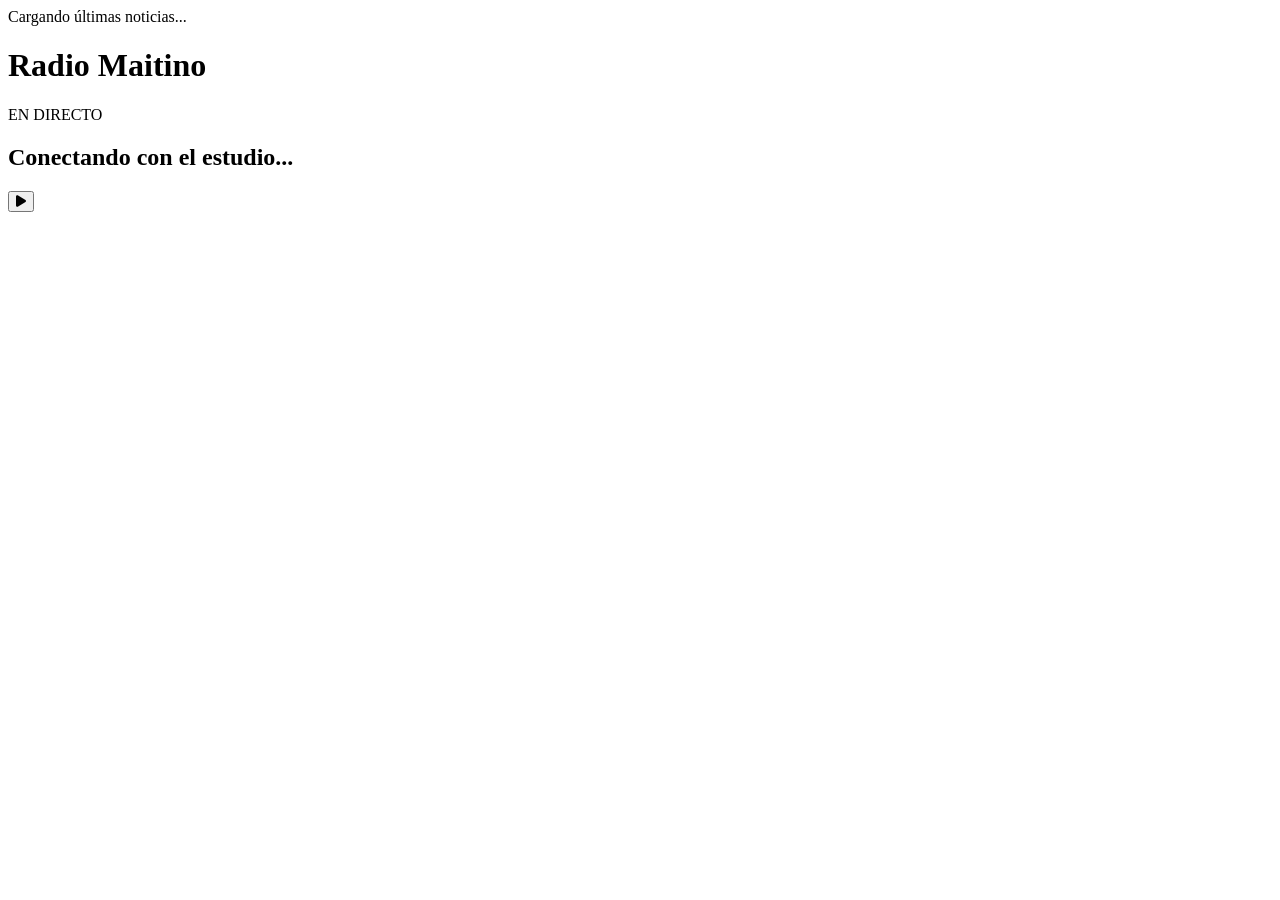
==== index.html @ 3a6539d5 "Create index.html" ====
<!DOCTYPE html>
<html lang="es">
<head>
    <meta charset="UTF-8">
    <meta name="viewport" content="width=device-width, initial-scale=1.0">
    <title>Radio Maitino | Emisión Profesional</title>
    <!-- Fuentes e Iconos que pediste -->
    <link href="https://cdnjs.cloudflare.com/ajax/libs/font-awesome/6.4.0/css/all.min.css" rel="stylesheet">
    <link rel="preconnect" href="https://fonts.googleapis.com">
    <link rel="preconnect" href="https://fonts.gstatic.com" crossorigin>
    <link href="https://fonts.googleapis.com/css2?family=Inter:wght@300;400;600;800&family=JetBrains+Mono:wght@400;700&display=swap" rel="stylesheet">
    <!-- Enlace a tu archivo de estilos -->
    <link rel="stylesheet" href="style.css">
</head>
<body>
    <!-- Banner de Noticias (Oculto por defecto, se activa por JS) -->
    <div class="news-banner-container" id="news-container">
        <div class="news-banner-text" id="news-text">Cargando últimas noticias...</div>
    </div>

    <!-- Reproductor de Radio -->
    <div class="radio-player">
        <div class="radio-header">
            <h1>Radio Maitino</h1>
            <p class="live-indicator"><span class="dot"></span> EN DIRECTO</p>
        </div>
        
        <div class="track-info">
            <h2 id="current-track">Conectando con el estudio...</h2>
        </div>

        <!-- Reproductor de Audio (Oculto, lo controlamos con botones) -->
        <audio id="audio-player" preload="auto"></audio>

        <div class="controls">
            <button id="play-btn" class="play-btn"><i class="fas fa-play"></i></button>
        </div>
    </div>

    <!-- Enlace a tu archivo de lógica -->
    <script src="script.js"></script>
</body>
</html>
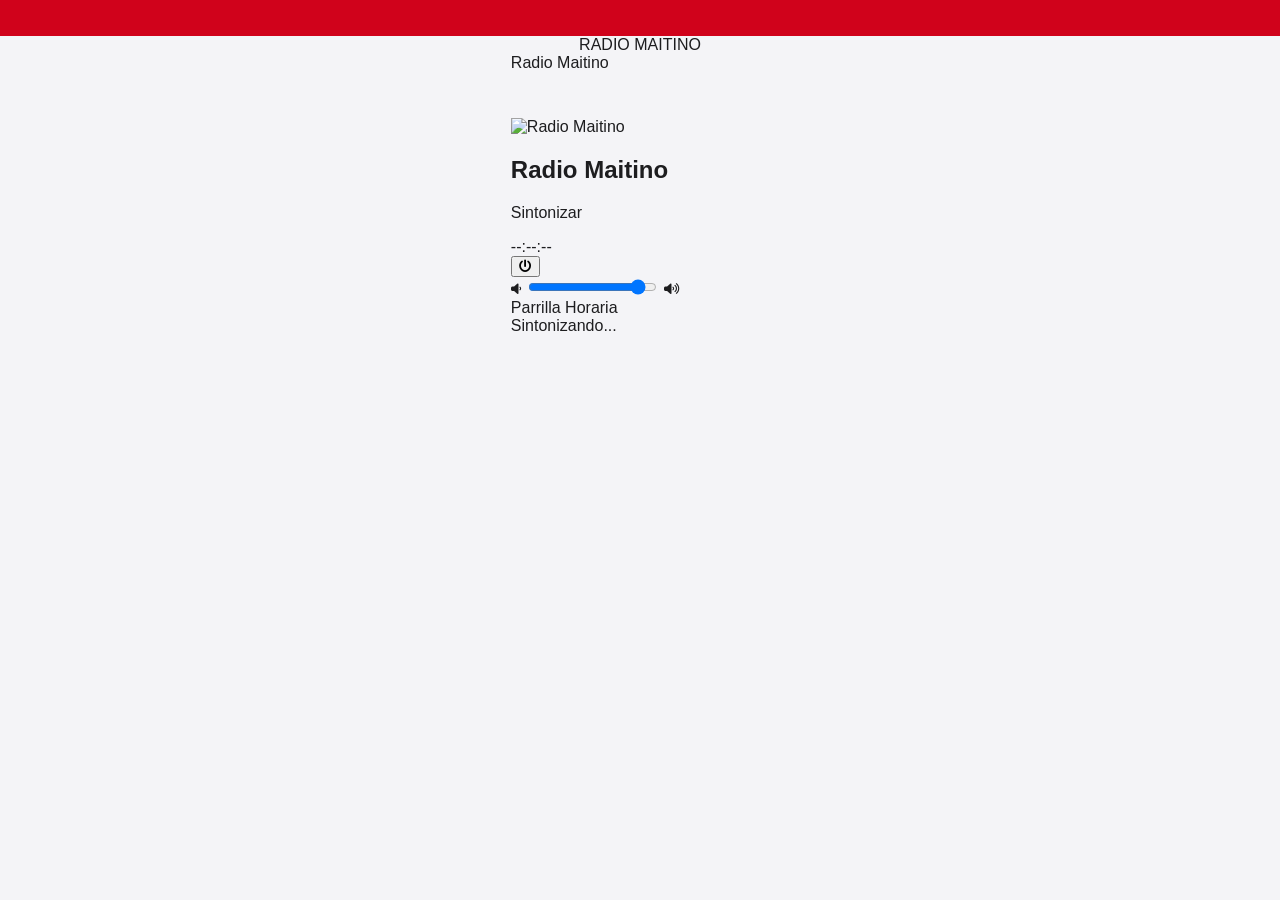
==== commit b6d545e9: "Update index.html" ====
--- a/index.html
+++ b/index.html
@@ -4,40 +4,62 @@
     <meta charset="UTF-8">
     <meta name="viewport" content="width=device-width, initial-scale=1.0">
     <title>Radio Maitino | Emisión Profesional</title>
-    <!-- Fuentes e Iconos que pediste -->
+    
+    <!-- Fuentes e Iconos -->
     <link href="https://cdnjs.cloudflare.com/ajax/libs/font-awesome/6.4.0/css/all.min.css" rel="stylesheet">
     <link rel="preconnect" href="https://fonts.googleapis.com">
     <link rel="preconnect" href="https://fonts.gstatic.com" crossorigin>
     <link href="https://fonts.googleapis.com/css2?family=Inter:wght@300;400;600;800&family=JetBrains+Mono:wght@400;700&display=swap" rel="stylesheet">
-    <!-- Enlace a tu archivo de estilos -->
+    
+    <!-- Librería PeerJS para el directo -->
+    <script src="https://unpkg.com/peerjs@1.5.2/dist/peerjs.min.js"></script>
+    
+    <!-- Conexión a tu archivo de estilos -->
     <link rel="stylesheet" href="style.css">
 </head>
 <body>
-    <!-- Banner de Noticias (Oculto por defecto, se activa por JS) -->
-    <div class="news-banner-container" id="news-container">
-        <div class="news-banner-text" id="news-text">Cargando últimas noticias...</div>
+    <div id="news-banner-container" class="news-banner-container">
+        <div class="news-banner-text" id="news-banner-text"></div>
     </div>
+    
+    <header>
+        <div class="brand"><div class="tally-light" id="tally"></div>RADIO MAITINO</div>
+    </header>
 
-    <!-- Reproductor de Radio -->
-    <div class="radio-player">
-        <div class="radio-header">
-            <h1>Radio Maitino</h1>
-            <p class="live-indicator"><span class="dot"></span> EN DIRECTO</p>
-        </div>
-        
-        <div class="track-info">
-            <h2 id="current-track">Conectando con el estudio...</h2>
+    <div class="studio-wrapper">
+        <div class="broadcast-card">
+            <div id="status-badge" class="status-badge">Radio Maitino</div>
+            <div class="album-art" id="art">
+                <img id="art-img" src="https://ia600602.us.archive.org/32/items/r-maitino-psd-1400.1400/r%20maitino%20psd%201400.1400.png" alt="Radio Maitino">
+                <canvas id="visualizer-canvas" width="140" height="60"></canvas>
+            </div>
+            <h2 id="main-title">Radio Maitino</h2>
+            <p class="subtitle" id="sub-title">Sintonizar</p>
+            <div class="clock-display" id="clock">--:--:--</div>
+            
+            <button class="pwr-btn" id="pwr-btn" onclick="toggleBroadcast()">
+                <i class="fas fa-power-off"></i>
+            </button>
+            
+            <div class="volume-control">
+                <i class="fas fa-volume-down fa-xs"></i>
+                <input type="range" min="0" max="1" step="0.01" value="0.9" oninput="userVolume = this.value; if(elLiveAudio && currentMode === 'ESTUDIO_LIVE') elLiveAudio.volume = this.value;">
+                <i class="fas fa-volume-up fa-xs"></i>
+            </div>
         </div>
 
-        <!-- Reproductor de Audio (Oculto, lo controlamos con botones) -->
-        <audio id="audio-player" preload="auto"></audio>
-
-        <div class="controls">
-            <button id="play-btn" class="play-btn"><i class="fas fa-play"></i></button>
+        <div class="schedule-card">
+            <div class="schedule-title">Parrilla Horaria</div>
+            <div id="schedule-list"><div class="schedule-item">Sintonizando...</div></div>
         </div>
     </div>
 
-    <!-- Enlace a tu archivo de lógica -->
+    <!-- Reproductores de audio ocultos -->
+    <audio id="deck-a" preload="metadata" playsinline></audio>
+    <audio id="deck-b" preload="metadata" playsinline></audio>
+    <audio id="external-live-audio" autoplay playsinline hidden></audio>
+
+    <!-- Conexión a tu archivo de lógica (al final para que cargue mejor) -->
     <script src="script.js"></script>
 </body>
 </html>
--- a/style.css
+++ b/style.css
@@ -0,0 +1,133 @@
+:root { 
+    --broadcast-red: #d0021b; 
+    --studio-dark: #111111; 
+    --surface: #ffffff; 
+    --bg-color: #f4f4f7; 
+    --text-primary: #1d1d1f; 
+    --text-secondary: #86868b; 
+    --border-subtle: #e5e5ea; 
+    --shadow-elevation: 0 10px 40px -10px rgba(0, 0, 0, 0.08); 
+} 
+
+body.theme-dark { 
+    --surface: #1e1e1e; 
+    --bg-color: #121212; 
+    --text-primary: #f5f5f7; 
+    --text-secondary: #a1a1a6; 
+    --border-subtle: #333; 
+    --studio-dark: #ffffff; 
+} 
+
+body { 
+    background-color: var(--bg-color); 
+    color: var(--text-primary); 
+    font-family: 'Inter', sans-serif; 
+    margin: 0; 
+    display: flex; 
+    flex-direction: column; 
+    align-items: center; 
+    min-height: 100vh; 
+    -webkit-font-smoothing: antialiased; 
+    transition: background-color 0.4s, color 0.4s; 
+} 
+
+/* --- BANNER DE NOTICIAS --- */
+.news-banner-container { 
+    width: 100%; 
+    background: var(--broadcast-red); 
+    color: white; 
+    overflow: hidden; 
+    white-space: nowrap; 
+    padding: 10px 0; 
+    font-size: 0.9rem; 
+    font-weight: 600; 
+    display: block; /* Cambiado a block para que se vea */
+    z-index: 20; 
+    position: relative; 
+    letter-spacing: 0.5px;
+} 
+
+.news-banner-text { 
+    display: inline-block; 
+    padding-left: 100%; 
+    animation: scroll-left 30s linear infinite; 
+} 
+
+@keyframes scroll-left { 
+    0% { transform: translateX(0); } 
+    100% { transform: translateX(-100%); } 
+}
+
+/* --- DISEÑO DEL REPRODUCTOR --- */
+.radio-player {
+    background: var(--surface);
+    margin-top: 50px;
+    padding: 30px;
+    border-radius: 20px;
+    box-shadow: var(--shadow-elevation);
+    text-align: center;
+    width: 90%;
+    max-width: 400px;
+}
+
+.radio-header {
+    display: flex;
+    justify-content: space-between;
+    align-items: center;
+    margin-bottom: 20px;
+}
+
+.radio-header h1 {
+    margin: 0;
+    font-size: 1.2rem;
+    font-weight: 800;
+}
+
+.live-indicator {
+    color: var(--broadcast-red);
+    font-weight: 800;
+    font-size: 0.8rem;
+    display: flex;
+    align-items: center;
+    gap: 5px;
+}
+
+.dot {
+    width: 8px;
+    height: 8px;
+    background-color: var(--broadcast-red);
+    border-radius: 50%;
+    animation: pulse 1.5s infinite;
+}
+
+@keyframes pulse {
+    0% { opacity: 1; }
+    50% { opacity: 0.4; }
+    100% { opacity: 1; }
+}
+
+.track-info h2 {
+    font-size: 1rem;
+    color: var(--text-secondary);
+    margin-bottom: 30px;
+}
+
+.play-btn {
+    background: var(--broadcast-red);
+    color: white;
+    border: none;
+    width: 60px;
+    height: 60px;
+    border-radius: 50%;
+    font-size: 1.5rem;
+    cursor: pointer;
+    transition: transform 0.2s;
+    display: flex;
+    align-items: center;
+    justify-content: center;
+    margin: 0 auto;
+}
+
+.play-btn:hover {
+    transform: scale(1.05);
+}
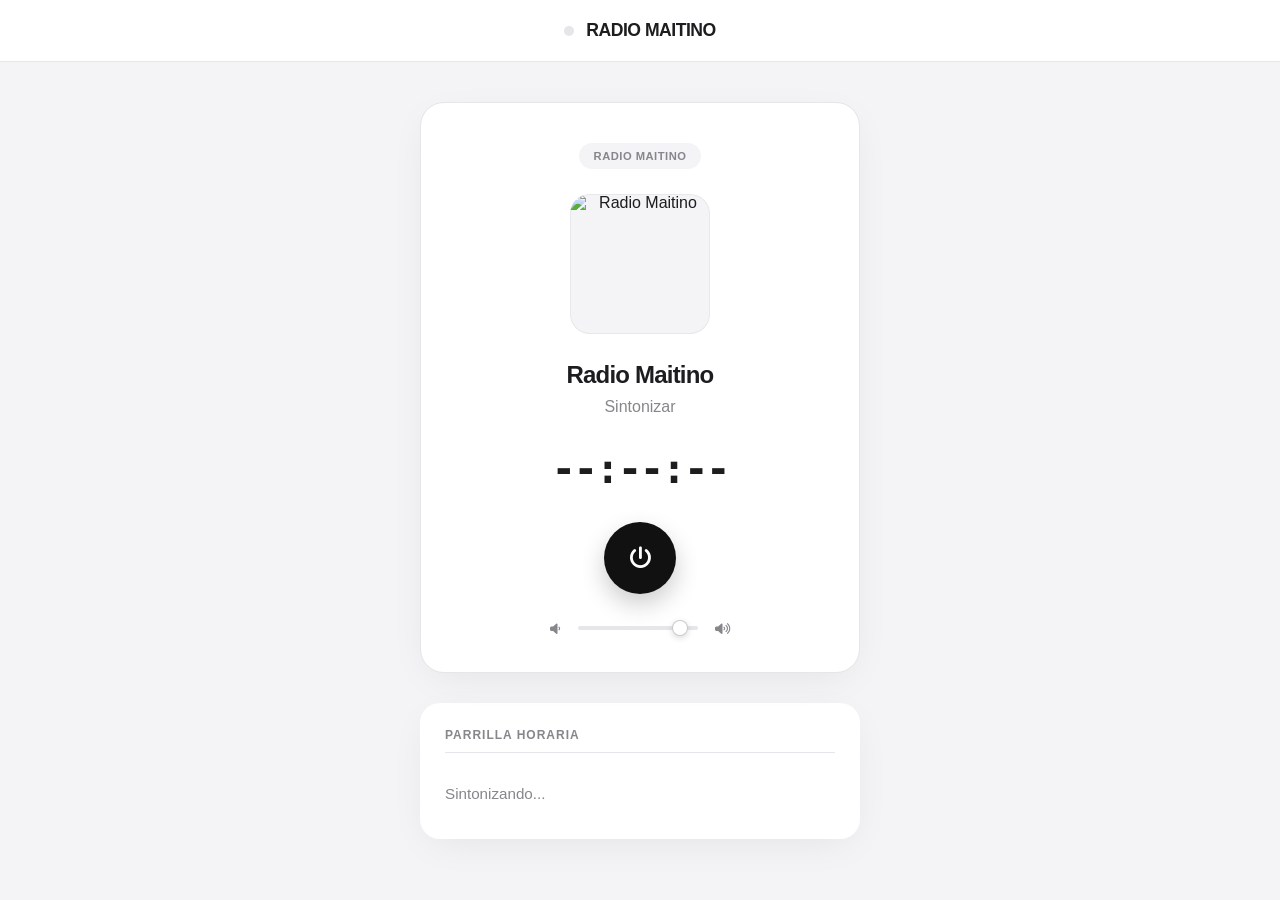
==== commit 0b4a38a6: "Update index.html" ====
--- a/index.html
+++ b/index.html
@@ -59,7 +59,11 @@
     <audio id="deck-b" preload="metadata" playsinline></audio>
     <audio id="external-live-audio" autoplay playsinline hidden></audio>
 
-    <!-- Conexión a tu archivo de lógica (al final para que cargue mejor) -->
-    <script src="script.js"></script>
+    <!-- Carga de módulos del motor de Radio Maitino desde la carpeta 'script' -->
+    <script src="script/1-config.js"></script>
+    <script src="script/2-api.js"></script>
+    <script src="script/3-webrtc.js"></script>
+    <script src="script/4-audio.js"></script>
+    <script src="script/5-core.js"></script>
 </body>
 </html>
--- a/style.css
+++ b/style.css
@@ -1,133 +1,51 @@
-:root { 
-    --broadcast-red: #d0021b; 
-    --studio-dark: #111111; 
-    --surface: #ffffff; 
-    --bg-color: #f4f4f7; 
-    --text-primary: #1d1d1f; 
-    --text-secondary: #86868b; 
-    --border-subtle: #e5e5ea; 
-    --shadow-elevation: 0 10px 40px -10px rgba(0, 0, 0, 0.08); 
-} 
-
-body.theme-dark { 
-    --surface: #1e1e1e; 
-    --bg-color: #121212; 
-    --text-primary: #f5f5f7; 
-    --text-secondary: #a1a1a6; 
-    --border-subtle: #333; 
-    --studio-dark: #ffffff; 
-} 
-
-body { 
-    background-color: var(--bg-color); 
-    color: var(--text-primary); 
-    font-family: 'Inter', sans-serif; 
-    margin: 0; 
-    display: flex; 
-    flex-direction: column; 
-    align-items: center; 
-    min-height: 100vh; 
-    -webkit-font-smoothing: antialiased; 
-    transition: background-color 0.4s, color 0.4s; 
-} 
-
-/* --- BANNER DE NOTICIAS --- */
-.news-banner-container { 
-    width: 100%; 
-    background: var(--broadcast-red); 
-    color: white; 
-    overflow: hidden; 
-    white-space: nowrap; 
-    padding: 10px 0; 
-    font-size: 0.9rem; 
-    font-weight: 600; 
-    display: block; /* Cambiado a block para que se vea */
-    z-index: 20; 
-    position: relative; 
-    letter-spacing: 0.5px;
-} 
-
-.news-banner-text { 
-    display: inline-block; 
-    padding-left: 100%; 
-    animation: scroll-left 30s linear infinite; 
-} 
-
-@keyframes scroll-left { 
-    0% { transform: translateX(0); } 
-    100% { transform: translateX(-100%); } 
+:root {
+    --broadcast-red: #d0021b; --studio-dark: #111111; --surface: #ffffff;
+    --bg-color: #f4f4f7; --text-primary: #1d1d1f; --text-secondary: #86868b;
+    --border-subtle: #e5e5ea; --shadow-elevation: 0 10px 40px -10px rgba(0, 0, 0, 0.08);
 }
-
-/* --- DISEÑO DEL REPRODUCTOR --- */
-.radio-player {
-    background: var(--surface);
-    margin-top: 50px;
-    padding: 30px;
-    border-radius: 20px;
-    box-shadow: var(--shadow-elevation);
-    text-align: center;
-    width: 90%;
-    max-width: 400px;
+body.theme-dark {
+    --surface: #1e1e1e; --bg-color: #121212; --text-primary: #f5f5f7;
+    --text-secondary: #a1a1a6; --border-subtle: #333; --studio-dark: #ffffff;
 }
-
-.radio-header {
-    display: flex;
-    justify-content: space-between;
-    align-items: center;
-    margin-bottom: 20px;
-}
-
-.radio-header h1 {
-    margin: 0;
-    font-size: 1.2rem;
-    font-weight: 800;
-}
-
-.live-indicator {
-    color: var(--broadcast-red);
-    font-weight: 800;
-    font-size: 0.8rem;
-    display: flex;
-    align-items: center;
-    gap: 5px;
-}
-
-.dot {
-    width: 8px;
-    height: 8px;
-    background-color: var(--broadcast-red);
-    border-radius: 50%;
-    animation: pulse 1.5s infinite;
-}
-
-@keyframes pulse {
-    0% { opacity: 1; }
-    50% { opacity: 0.4; }
-    100% { opacity: 1; }
-}
-
-.track-info h2 {
-    font-size: 1rem;
-    color: var(--text-secondary);
-    margin-bottom: 30px;
-}
-
-.play-btn {
-    background: var(--broadcast-red);
-    color: white;
-    border: none;
-    width: 60px;
-    height: 60px;
-    border-radius: 50%;
-    font-size: 1.5rem;
-    cursor: pointer;
-    transition: transform 0.2s;
-    display: flex;
-    align-items: center;
-    justify-content: center;
-    margin: 0 auto;
-}
-
-.play-btn:hover {
-    transform: scale(1.05);
-}
+body { background-color: var(--bg-color); color: var(--text-primary); font-family: 'Inter', sans-serif; margin: 0; display: flex; flex-direction: column; align-items: center; min-height: 100vh; -webkit-font-smoothing: antialiased; transition: background-color 0.4s, color 0.4s; }
+.news-banner-container { width: 100%; background: var(--broadcast-red); color: white; overflow: hidden; white-space: nowrap; padding: 10px 0; font-size: 0.9rem; font-weight: 600; display: none; z-index: 20; position: relative; letter-spacing: 0.5px;}
+.news-banner-text { display: inline-block; padding-left: 100%; animation: scroll-left 30s linear infinite; }
+@keyframes scroll-left { 0% { transform: translateX(0); } 100% { transform: translateX(-100%); } }
+header { width: 100%; background: var(--surface); padding: 20px 0; display: flex; justify-content: center; align-items: center; border-bottom: 1px solid var(--border-subtle); position: relative; z-index: 10; transition: background-color 0.4s; }
+.brand { font-weight: 800; font-size: 1.1rem; letter-spacing: -0.5px; display: flex; align-items: center; gap: 12px; }
+.brand span { color: var(--broadcast-red); }
+.tally-light { width: 10px; height: 10px; background-color: #e5e5ea; border-radius: 50%; transition: all 0.5s ease; }
+.tally-light.live { background-color: var(--broadcast-red); box-shadow: 0 0 12px rgba(208, 2, 27, 0.6); }
+.studio-wrapper { width: 100%; max-width: 480px; padding: 40px 20px; display: flex; flex-direction: column; gap: 30px; box-sizing: border-box; }
+.broadcast-card { background: var(--surface); border-radius: 24px; padding: 40px 30px; box-shadow: var(--shadow-elevation); text-align: center; position: relative; overflow: hidden; border: 1px solid var(--border-subtle); transition: background-color 0.4s; }
+.status-badge { display: inline-flex; align-items: center; gap: 6px; padding: 6px 14px; border-radius: 100px; font-size: 0.7rem; font-weight: 700; text-transform: uppercase; letter-spacing: 0.5px; background: var(--bg-color); color: var(--text-secondary); margin-bottom: 25px; transition: all 0.3s ease; border: 1px solid transparent; }
+.status-badge.news, .status-badge.news30, .status-badge.news30_strict { background: #ffe5e5; color: var(--broadcast-red); border-color: #ffcccc; }
+.status-badge.weather { background: #e0f2fe; color: #0284c7; border-color: #bae6fd; }
+.status-badge.live, .status-badge.breakinglive { background: #e5f0ff; color: #0066cc; }
+.status-badge.ad { background: #fff4e5; color: #cc7a00; }
+.status-badge.jingle, .status-badge.osr { background: #e5ffe5; color: #009900; }
+.status-badge.sports { background: #2f855a; color: #f0fff4; border-color: #48bb78; }
+.status-badge.off { background: #1a202c; color: #f7fafc; }
+.status-badge.breaking { background: var(--broadcast-red); color: white; animation: pulse 2s infinite; }
+@keyframes pulse { 0% { opacity: 1; } 50% { opacity: 0.8; } 100% { opacity: 1; } }
+.score-box { display: inline-block; background: #1a202c; color: #68d391; padding: 4px 16px; border-radius: 8px; font-family: 'Inter', sans-serif; font-weight: 800; margin-top: 10px; margin-left: 0; border: 1px solid #2f855a; white-space: nowrap; box-shadow: 0 0 12px rgba(72,187,120,0.15); font-size: 1rem; letter-spacing: 1px; }
+.album-art { position: relative; width: 140px; height: 140px; background: var(--bg-color); border-radius: 20px; margin: 0 auto 25px; display: flex; align-items: center; justify-content: center; box-shadow: inset 0 0 0 1px rgba(0, 0, 0, 0.05); overflow: hidden; }
+.album-art img { position: absolute; width: 100%; height: 100%; border-radius: 20px; object-fit: cover; z-index: 1; transition: opacity 0.5s ease; opacity: 1; }
+#visualizer-canvas { position: absolute; bottom: 0; left: 0; width: 100%; height: 60px; z-index: 2; opacity: 0.85; pointer-events: none; }
+h2 { margin: 0 0 8px 0; font-size: 1.5rem; letter-spacing: -0.8px; color: var(--text-primary); transition: color 0.4s; line-height: 1.3; }
+p.subtitle { margin: 0 0 30px 0; font-size: 1rem; color: var(--text-secondary); font-weight: 400; transition: color 0.4s; }
+.clock-display { font-family: 'JetBrains Mono', monospace; font-size: 2.5rem; font-weight: 700; color: var(--text-primary); letter-spacing: -2px; margin-bottom: 30px; font-variant-numeric: tabular-nums; transition: color 0.4s; }
+.pwr-btn { width: 72px; height: 72px; border-radius: 50%; border: none; background: var(--studio-dark); color: var(--surface); font-size: 1.4rem; cursor: pointer; transition: transform 0.2s cubic-bezier(0.34, 1.56, 0.64, 1), box-shadow 0.3s; box-shadow: 0 10px 25px rgba(0, 0, 0, 0.2); display: flex; align-items: center; justify-content: center; margin: 0 auto; }
+.pwr-btn:hover { transform: scale(1.05); }
+.pwr-btn:active { transform: scale(0.95); }
+.pwr-btn.active { background: var(--broadcast-red); box-shadow: 0 10px 30px rgba(208, 2, 27, 0.4); color: white; }
+.volume-control { display: flex; align-items: center; justify-content: center; gap: 15px; margin-top: 30px; color: var(--text-secondary); }
+input[type=range] { -webkit-appearance: none; width: 120px; height: 4px; background: var(--border-subtle); border-radius: 2px; outline: none; }
+input[type=range]::-webkit-slider-thumb { -webkit-appearance: none; width: 16px; height: 16px; background: var(--surface); border: 1px solid rgba(0, 0, 0, 0.2); box-shadow: 0 2px 6px rgba(0, 0, 0, 0.15); border-radius: 50%; cursor: pointer; }
+.schedule-card { background: var(--surface); border-radius: 20px; padding: 25px; box-shadow: var(--shadow-elevation); transition: background-color 0.4s; }
+.schedule-title { font-size: 0.75rem; font-weight: 800; text-transform: uppercase; color: var(--text-secondary); letter-spacing: 1px; margin-bottom: 20px; border-bottom: 1px solid var(--border-subtle); padding-bottom: 10px; }
+.schedule-item { display: flex; justify-content: space-between; align-items: center; padding: 12px 0; border-bottom: 1px solid var(--bg-color); font-size: 0.95rem; color: var(--text-secondary); }
+.schedule-item:last-child { border-bottom: none; }
+.schedule-item.active { color: var(--text-primary); font-weight: 600; }
+.schedule-item.active .time { color: var(--broadcast-red); }
+.time { font-family: 'JetBrains Mono', monospace; font-size: 0.85rem; }
